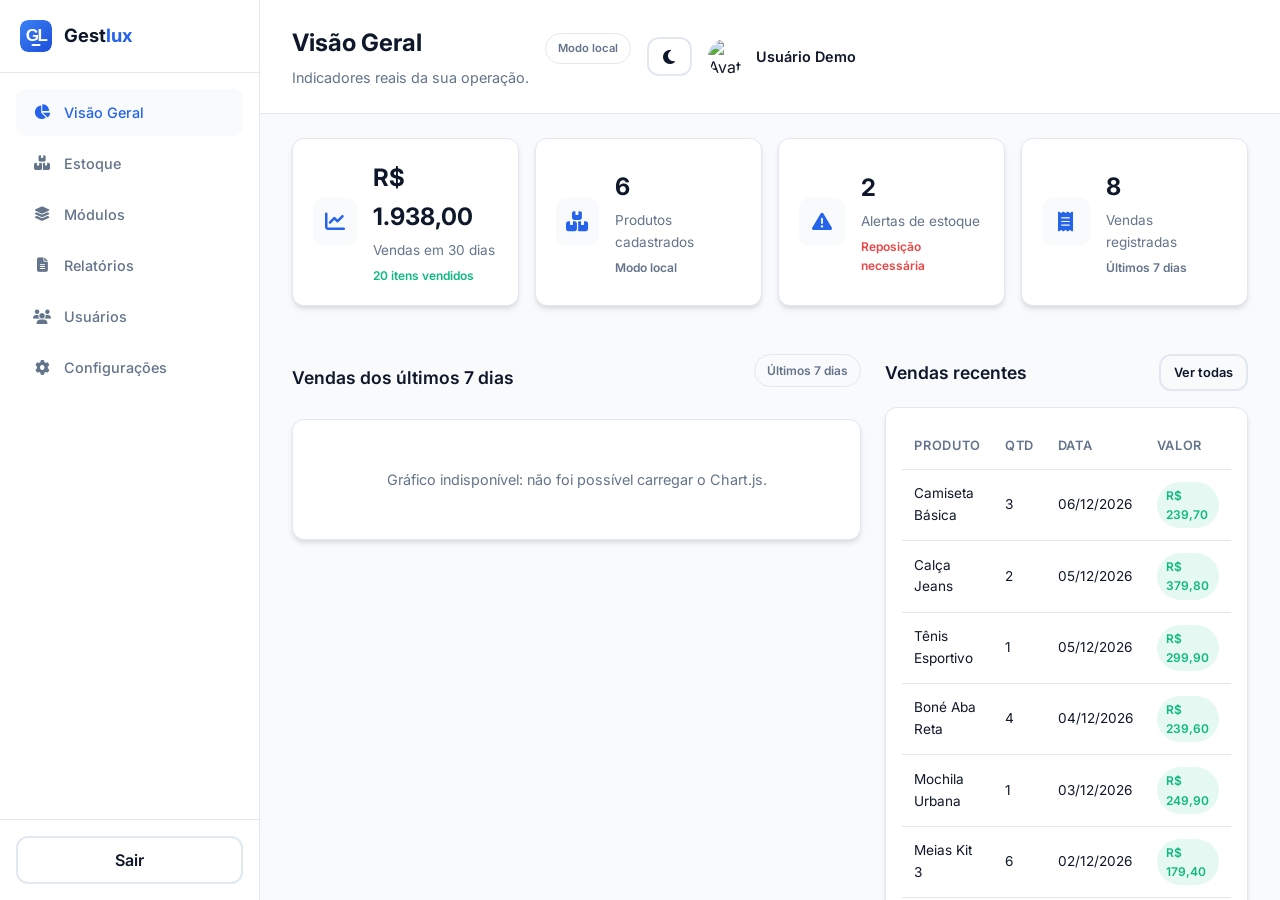
==== dashboard.html @ e9402c30 "MVP Gestlux: backend Supabase, demo rápida, dashboard e deploy" ====
<!DOCTYPE html>
<html lang="pt-BR">
<head>
  <meta charset="UTF-8" />
  <meta name="viewport" content="width=device-width, initial-scale=1.0" />
  <title>Dashboard | Gestlux</title>
  <link rel="icon" href="favicon.svg" type="image/svg+xml" />
  <link rel="preconnect" href="https://fonts.googleapis.com" />
  <link rel="preconnect" href="https://fonts.gstatic.com" crossorigin />
  <link href="https://fonts.googleapis.com/css2?family=Inter:wght@300;400;500;600;700&display=swap" rel="stylesheet" />
  <link rel="stylesheet" href="https://cdnjs.cloudflare.com/ajax/libs/font-awesome/6.4.0/css/all.min.css" />
  <link rel="stylesheet" href="css/style.css" />
  <script src="https://cdn.jsdelivr.net/npm/chart.js"></script>
</head>
<body>
  <div class="dashboard-layout">
    <aside class="sidebar" id="sidebar">
      <div class="sidebar-brand">
        <img class="logo-icon" src="favicon.svg" alt="" aria-hidden="true" />
        <span class="brand-name">Gest<span class="accent">lux</span></span>
      </div>
      <nav class="sidebar-nav" aria-label="Navegação do painel">
        <ul>
          <li><a href="#home" class="nav-item active" data-view="home"><i class="fa-solid fa-chart-pie"></i> Visão Geral</a></li>
          <li><a href="#inventory" class="nav-item" data-view="inventory"><i class="fa-solid fa-boxes-stacked"></i> Estoque</a></li>
          <li><a href="#modules" class="nav-item" data-view="modules"><i class="fa-solid fa-layer-group"></i> Módulos</a></li>
          <li><a href="#reports" class="nav-item" data-view="reports"><i class="fa-solid fa-file-alt"></i> Relatórios</a></li>
          <li><a href="#users" class="nav-item" data-view="users"><i class="fa-solid fa-users"></i> Usuários</a></li>
          <li><a href="#settings" class="nav-item" data-view="settings"><i class="fa-solid fa-gear"></i> Configurações</a></li>
        </ul>
      </nav>
      <div class="sidebar-footer">
        <button class="btn btn-outline btn-block" id="logout-btn">Sair</button>
      </div>
    </aside>

    <main class="dashboard-content">
      <header class="dashboard-header">
        <div class="header-flex">
          <div class="header-title">
            <h1 id="view-title">Visão Geral</h1>
            <p id="view-subtitle">Acompanhe os principais indicadores da sua organização.</p>
          </div>
          <div class="header-actions">
            <span class="badge badge-outline modo-badge" id="modo-badge">Modo local</span>
            <button class="btn btn-outline btn-icone" id="theme-toggle" aria-label="Ativar tema escuro">
              <i class="fa-solid fa-moon"></i>
            </button>
            <div class="user-profile">
              <img src="https://ui-avatars.com/api/?name=Usuario&background=2563eb&color=fff" alt="Usuário" class="user-avatar" id="user-avatar" />
              <span class="user-name" id="user-name">Usuário Demo</span>
            </div>
          </div>
        </div>
      </header>

      <div id="views">
        <div class="view" id="view-home">
          <section class="metrics-grid" aria-label="Indicadores">
            <div class="metric-card">
              <div class="metric-icon"><i class="fa-solid fa-chart-line"></i></div>
              <div class="metric-data">
                <div class="metric-value" id="metrica-vendas">R$ 0,00</div>
                <div class="metric-label">Vendas em 30 dias</div>
                <div class="metric-trend neutral" id="metrica-vendas-trend">—</div>
              </div>
            </div>
            <div class="metric-card">
              <div class="metric-icon"><i class="fa-solid fa-boxes-stacked"></i></div>
              <div class="metric-data">
                <div class="metric-value" id="metrica-produtos">0</div>
                <div class="metric-label">Produtos cadastrados</div>
                <div class="metric-trend neutral" id="metrica-produtos-trend">—</div>
              </div>
            </div>
            <div class="metric-card">
              <div class="metric-icon"><i class="fa-solid fa-triangle-exclamation"></i></div>
              <div class="metric-data">
                <div class="metric-value" id="metrica-alertas">0</div>
                <div class="metric-label">Alertas de estoque</div>
                <div class="metric-trend neutral" id="metrica-alertas-trend">—</div>
              </div>
            </div>
            <div class="metric-card">
              <div class="metric-icon"><i class="fa-solid fa-receipt"></i></div>
              <div class="metric-data">
                <div class="metric-value" id="metrica-pedidos">0</div>
                <div class="metric-label">Vendas registradas</div>
                <div class="metric-trend neutral" id="metrica-pedidos-trend">—</div>
              </div>
            </div>
          </section>
          <div class="dashboard-grid">
            <section class="chart-card">
              <div class="card-header">
                <h3>Vendas dos últimos 7 dias</h3>
                <span class="badge badge-outline">Últimos 7 dias</span>
              </div>
              <div class="card-body">
                <canvas id="performanceChart" height="200"></canvas>
                <p class="grafico-fallback hidden" id="grafico-fallback">Gráfico indisponível: não foi possível carregar o Chart.js.</p>
              </div>
            </section>
            <section class="table-card">
              <div class="card-header">
                <h3>Vendas recentes</h3>
                <a href="#reports" class="btn btn-outline btn-sm" id="btn-ver-todas">Ver todas</a>
              </div>
              <div class="card-body table-responsive">
                <table class="data-table">
                  <thead>
                    <tr>
                      <th>Produto</th>
                      <th>Qtd</th>
                      <th>Data</th>
                      <th>Valor</th>
                    </tr>
                  </thead>
                  <tbody id="vendas-recentes-body"></tbody>
                </table>
              </div>
            </section>
          </div>
        </div>

        <div class="view hidden" id="view-inventory"><div class="view-panel" id="inventory-panel"></div></div>
        <div class="view hidden" id="view-modules"><div class="view-panel" id="modules-panel"></div></div>
        <div class="view hidden" id="view-reports"><div class="view-panel" id="reports-panel"></div></div>
        <div class="view hidden" id="view-users"><div class="view-panel" id="users-panel"></div></div>
        <div class="view hidden" id="view-settings"><div class="view-panel" id="settings-panel"></div></div>
      </div>
    </main>
  </div>

  <script src="js/theme.js"></script>
  <script src="js/data.js"></script>
  <script src="js/config.js"></script>
  <script src="https://cdn.jsdelivr.net/npm/@supabase/supabase-js@2/dist/umd/supabase.min.js"></script>
  <script src="js/backend.js"></script>
  <script src="js/auth.js"></script>
  <script src="js/dashboard.js"></script>
</body>
</html>
---- css/style.css ----
/* ===========================
   GESTÃO FLOW - PROTÓTIPO
   =========================== */

/* Variáveis de tema */
:root {
  --cor-primaria: #2563eb;
  --cor-primaria-escuro: #1d4ed8;
  --cor-secundaria: #64748b;
  --cor-sucesso: #10b981;
  --cor-aviso: #f59e0b;
  --cor-erro: #ef4444;

  --fundo: #ffffff;
  --fundo-suave: #f8fafc;
  --fundo-card: #ffffff;
  --texto: #0f172a;
  --texto-suave: #64748b;
  --borda: #e2e8f0;
  --sombra: 0 4px 6px -1px rgba(0, 0, 0, 0.1), 0 2px 4px -1px rgba(0, 0, 0, 0.06);
  --sombra-hover: 0 10px 15px -3px rgba(0, 0, 0, 0.1), 0 4px 6px -2px rgba(0, 0, 0, 0.05);
  --toast-fundo: #0f172a;
  --toast-texto: #ffffff;
  --raio: 12px;
  --transicao: all 0.3s ease;

  --fonte-titulo: 2.5rem;
  --fonte-subtitulo: 1.25rem;
}

/* Tema escuro */
[data-tema="escuro"] {
  --fundo: #0f172a;
  --fundo-suave: #1e293b;
  --fundo-card: #1e293b;
  --texto: #f8fafc;
  --texto-suave: #94a3b8;
  --borda: #334155;
  --sombra: 0 4px 6px -1px rgba(0, 0, 0, 0.4);
  --sombra-hover: 0 10px 15px -3px rgba(0, 0, 0, 0.5);
  --toast-fundo: #1e293b;
  --toast-texto: #f8fafc;
}

/* Reset e base */
* {
  margin: 0;
  padding: 0;
  box-sizing: border-box;
}

html {
  scroll-behavior: smooth;
}

body {
  font-family: 'Inter', sans-serif;
  background-color: var(--fundo);
  color: var(--texto);
  line-height: 1.6;
  transition: var(--transicao);
}

a {
  text-decoration: none;
  color: inherit;
}

ul {
  list-style: none;
}

img {
  max-width: 100%;
  display: block;
}

.container {
  max-width: 1100px;
  margin: 0 auto;
  padding: 0 1.5rem;
}
/* Botões */
.btn {
  display: inline-flex;
  align-items: center;
  justify-content: center;
  gap: 0.5rem;
  padding: 0.75rem 1.5rem;
  border-radius: var(--raio);
  border: none;
  font-size: 1rem;
  font-weight: 600;
  cursor: pointer;
  transition: var(--transicao);
  font-family: inherit;
}

.btn-primary {
  background-color: var(--cor-primaria);
  color: #fff;
}

.btn-primary:hover {
  background-color: var(--cor-primaria-escuro);
  transform: translateY(-2px);
  box-shadow: var(--sombra-hover);
}

.btn-outline {
  background-color: transparent;
  color: var(--texto);
  border: 2px solid var(--borda);
}

.btn-outline:hover {
  border-color: var(--cor-primaria);
  color: var(--cor-primaria);
  transform: translateY(-2px);
}

.btn-lg {
  padding: 1rem 2rem;
  font-size: 1.1rem;
}

.btn-block {
  width: 100%;
}

/* Toast */
.toast {
  position: fixed;
  top: 1.5rem;
  right: 1.5rem;
  max-width: min(420px, calc(100vw - 3rem));
  background: var(--toast-fundo);
  color: var(--toast-texto);
  border: 1px solid var(--borda);
  padding: 0.9rem 1.25rem;
  border-radius: var(--raio);
  box-shadow: var(--sombra-hover);
  font-size: 0.95rem;
  font-weight: 500;
  line-height: 1.45;
  z-index: 1000;
  transform: translateY(-100px);
  opacity: 0;
  transition: var(--transicao);
  pointer-events: none;
}

.toast.mostrar {
  transform: translateY(0);
  opacity: 1;
}

/* Header */
.header {
  position: sticky;
  top: 0;
  z-index: 100;
  background-color: rgba(255, 255, 255, 0.8);
  backdrop-filter: blur(8px);
  border-bottom: 1px solid var(--borda);
  transition: var(--transicao);
}

[data-tema="escuro"] .header {
  background-color: rgba(15, 23, 42, 0.8);
}

.header-inner {
  display: flex;
  align-items: center;
  justify-content: space-between;
  height: 72px;
}
.logo {
  display: flex;
  align-items: center;
  gap: 0.5rem;
  font-weight: 700;
  font-size: 1.25rem;
  color: var(--texto);
}

.logo-icon {
  width: 32px;
  height: 32px;
  flex: 0 0 32px;
  border-radius: 8px;
  display: block;
  object-fit: contain;
}

.logo-text {
  font-size: 1.25rem;
}

.accent {
  color: var(--cor-primaria);
}

.nav {
  display: flex;
  align-items: center;
  gap: 1.75rem;
}

.nav-list {
  display: flex;
  align-items: center;
  gap: 1.5rem;
}

.nav-link {
  font-weight: 500;
  font-size: 0.95rem;
  color: var(--texto-suave);
  transition: var(--transicao);
}

.nav-link:hover, .nav-link.active {
  color: var(--cor-primaria);
}

.nav-actions {
  display: flex;
  flex: 0 0 auto;
  align-items: center;
  gap: 0.75rem;
}

.nav-actions .btn {
  white-space: nowrap;
}

.nav-actions .btn-primary {
  padding: 0.5rem 1rem;
  font-size: 0.875rem;
}

.nav-toggle {
  display: none;
  background: none;
  border: none;
  color: var(--texto);
  font-size: 1.25rem;
  cursor: pointer;
}

/* Hero */
.hero {
  padding: 5rem 0;
  background-color: var(--fundo-suave);
}

.hero-grid {
  display: grid;
  grid-template-columns: 1fr 1fr;
  gap: 3rem;
  align-items: center;
}

.badge {
  display: inline-block;
  background: rgba(37, 99, 235, 0.1);
  color: var(--cor-primaria);
  padding: 0.5rem 1rem;
  border-radius: 50px;
  font-size: 0.85rem;
  font-weight: 600;
  margin-bottom: 1rem;
}

.hero-content h1 {
  font-size: var(--fonte-titulo);
  font-weight: 700;
  line-height: 1.2;
  margin-bottom: 1.5rem;
  letter-spacing: -0.5px;
}

.hero-content p {
  font-size: var(--fonte-subtitulo);
  color: var(--texto-suave);
  margin-bottom: 2rem;
  max-width: 500px;
}

.hero-actions {
  display: flex;
  gap: 1rem;
  margin-bottom: 2.5rem;
}

.hero-stats {
  display: flex;
  gap: 2rem;
}

.stat {
  text-align: left;
}

.stat-value {
  display: block;
  font-size: 1.5rem;
  font-weight: 700;
  color: var(--texto);
}

.stat-label {
  font-size: 0.85rem;
  color: var(--texto-suave);
}

.hero-visual {
  display: flex;
  justify-content: center;
}

.dashboard-card {
  width: 100%;
  max-width: 420px;
  background: var(--fundo-card);
  border: 1px solid var(--borda);
  border-radius: var(--raio);
  box-shadow: var(--sombra);
  overflow: hidden;
}

.dashboard-header {
  display: flex;
  align-items: center;
  gap: 1rem;
  padding: 1.25rem;
  border-bottom: 1px solid var(--borda);
}

.dashboard-avatar {
  width: 44px;
  height: 44px;
  background: linear-gradient(135deg, var(--cor-primaria), #7c3aed);
  border-radius: 10px;
}

.dashboard-info .dashboard-title {
  font-weight: 600;
  font-size: 0.95rem;
}

.dashboard-info .dashboard-sub {
  font-size: 0.8rem;
  color: var(--texto-suave);
}

.dashboard-body {
  padding: 1.25rem;
}

.metric-grid {
  display: grid;
  grid-template-columns: 1fr 1fr;
  gap: 1rem;
  margin-bottom: 1.5rem;
}

.metric {
  background: var(--fundo-suave);
  padding: 1rem;
  border-radius: 10px;
  text-align: center;
}

.metric-value {
  display: block;
  font-size: 1.25rem;
  font-weight: 700;
  color: var(--cor-primaria);
}

.metric-label {
  font-size: 0.75rem;
  color: var(--texto-suave);
  margin-top: 0.25rem;
}

.chart-placeholder {
  background: var(--fundo-suave);
  border: 1px dashed var(--borda);
  border-radius: 10px;
  padding: 1.5rem;
  text-align: center;
  color: var(--texto-suave);
  font-size: 0.85rem;
}

.chart-placeholder i {
  display: block;
  font-size: 2rem;
  margin-bottom: 0.5rem;
  color: var(--cor-secundaria);
}

/* Seções gerais */
.section-header {
  text-align: center;
  margin-bottom: 3rem;
}

.section-tag {
  display: inline-block;
  background: rgba(37, 99, 235, 0.1);
  color: var(--cor-primaria);
  padding: 0.4rem 1rem;
  border-radius: 50px;
  font-size: 0.8rem;
  font-weight: 600;
  text-transform: uppercase;
  letter-spacing: 0.5px;
  margin-bottom: 1rem;
}

.section-header h2 {
  font-size: 2rem;
  font-weight: 700;
  margin-bottom: 1rem;
}

.section-header p {
  color: var(--texto-suave);
  max-width: 600px;
  margin: 0 auto;
  font-size: 1.05rem;
}

/* Módulos */
.modulos {
  padding: 5rem 0;
  background-color: var(--fundo);
}

.filter-chips {
  display: flex;
  gap: 0.75rem;
  justify-content: center;
  flex-wrap: wrap;
  margin-bottom: 2.5rem;
}

.chip {
  padding: 0.5rem 1.25rem;
  border-radius: 50px;
  border: 1px solid var(--borda);
  background: var(--fundo-card);
  color: var(--texto-suave);
  font-size: 0.9rem;
  font-weight: 500;
  cursor: pointer;
  transition: var(--transicao);
}

.chip:hover, .chip.active {
  background: var(--cor-primaria);
  color: #fff;
  border-color: var(--cor-primaria);
}

.modulos-grid {
  display: grid;
  grid-template-columns: repeat(auto-fit, minmax(280px, 1fr));
  gap: 1.5rem;
}

.modulo-card {
  background: var(--fundo-card);
  border: 1px solid var(--borda);
  border-radius: var(--raio);
  padding: 1.5rem;
  box-shadow: var(--sombra);
  transition: var(--transicao);
  display: flex;
  flex-direction: column;
}

.modulo-card:hover {
  transform: translateY(-5px);
  box-shadow: var(--sombra-hover);
  border-color: var(--cor-primaria);
}

.modulo-card .modulo-icon {
  width: 48px;
  height: 48px;
  background: rgba(37, 99, 235, 0.1);
  color: var(--cor-primaria);
  border-radius: 10px;
  display: flex;
  align-items: center;
  justify-content: center;
  font-size: 1.5rem;
  margin-bottom: 1rem;
}

.modulo-card h3 {
  font-size: 1.25rem;
  margin-bottom: 0.5rem;
}

.modulo-card p {
  color: var(--texto-suave);
  font-size: 0.95rem;
  margin-bottom: 1.5rem;
  flex: 1;
}

.modulo-tags {
  display: flex;
  gap: 0.5rem;
  flex-wrap: wrap;
}

.modulo-tag {
  font-size: 0.7rem;
  padding: 0.2rem 0.6rem;
  border-radius: 4px;
  background: var(--fundo-suave);
  color: var(--texto-suave);
  border: 1px solid var(--borda);
}

/* Públicos */
.publicos {
  padding: 5rem 0;
  background-color: var(--fundo);
}

.publicos-grid {
  display: grid;
  grid-template-columns: repeat(auto-fit, minmax(260px, 1fr));
  gap: 2rem;
}

.publico-card {
  background: var(--fundo-card);
  border: 1px solid var(--borda);
  border-radius: var(--raio);
  padding: 2rem;
  box-shadow: var(--sombra);
  transition: var(--transicao);
  display: flex;
  flex-direction: column;
}

.publico-card:hover {
  transform: translateY(-5px);
  box-shadow: var(--sombra-hover);
  border-color: var(--cor-primaria);
}

.publico-icon {
  width: 48px;
  height: 48px;
  background: rgba(37, 99, 235, 0.1);
  color: var(--cor-primaria);
  border-radius: 12px;
  display: flex;
  align-items: center;
  justify-content: center;
  font-size: 1.5rem;
  margin-bottom: 1.25rem;
}

.publico-card h3 {
  font-size: 1.35rem;
  margin-bottom: 0.75rem;
}

.publico-card p {
  color: var(--texto-suave);
  font-size: 0.95rem;
  margin-bottom: 1.25rem;
  flex: 1;
}

.publico-lista {
  display: flex;
  flex-direction: column;
  gap: 0.5rem;
}

.publico-lista li {
  display: flex;
  align-items: center;
  gap: 0.5rem;
  font-size: 0.9rem;
  color: var(--texto);
}

.publico-lista li i {
  color: var(--cor-sucesso);
}
/* Demo */
.demo {
  padding: 5rem 0;
  background-color: var(--fundo-suave);
}

.demo-controls {
  display: flex;
  gap: 0.75rem;
  justify-content: center;
  flex-wrap: wrap;
  margin-bottom: 2.5rem;
}

.demo-btn {
  padding: 0.6rem 1.4rem;
  border-radius: 50px;
  border: 1px solid var(--borda);
  background: var(--fundo-card);
  color: var(--texto-suave);
  font-size: 0.9rem;
  font-weight: 500;
  cursor: pointer;
  transition: var(--transicao);
  font-family: inherit;
}

.demo-btn:hover, .demo-btn.active {
  background: var(--cor-primaria);
  color: #fff;
  border-color: var(--cor-primaria);
}

.demo-preview {
  min-height: 320px;
  background: var(--fundo-card);
  border: 1px solid var(--borda);
  border-radius: var(--raio);
  box-shadow: var(--sombra);
  display: flex;
  align-items: center;
  justify-content: center;
  color: var(--texto-suave);
  font-size: 1.1rem;
  transition: var(--transicao);
}

/* Contato */
.contato {
  padding: 5rem 0;
  background-color: var(--fundo-suave);
}

.contato-grid {
  display: grid;
  grid-template-columns: 1fr 1fr;
  gap: 3rem;
  align-items: start;
}

.contato-info h2 {
  font-size: 2rem;
  margin-bottom: 1rem;
}

.contato-info p {
  color: var(--texto-suave);
  margin-bottom: 1.5rem;
  font-size: 1.05rem;
}

.contato-dados {
  display: flex;
  flex-direction: column;
  gap: 0.75rem;
}

.contato-dados p {
  display: flex;
  align-items: center;
  gap: 0.75rem;
  font-size: 1rem;
  color: var(--texto);
}

.contato-dados i {
  color: var(--cor-primaria);
  width: 20px;
}

.contato-form {
  display: flex;
  flex-direction: column;
  gap: 1rem;
}

.form-group {
  display: flex;
  flex-direction: column;
  gap: 0.5rem;
}

.form-group label {
  font-size: 0.9rem;
  font-weight: 600;
  color: var(--texto);
}

.form-group input,
.form-group select {
  padding: 0.75rem 1rem;
  border: 1px solid var(--borda);
  border-radius: var(--raio);
  background: var(--fundo-card);
  color: var(--texto);
  font-family: inherit;
  font-size: 0.95rem;
  transition: var(--transicao);
}

.form-group input:focus,
.form-group select:focus {
  outline: none;
  border-color: var(--cor-primaria);
  box-shadow: 0 0 0 3px rgba(37, 99, 235, 0.1);
}

/* Footer */
.footer {
  padding: 3rem 0;
  border-top: 1px solid var(--borda);
  background-color: var(--fundo);
  margin-top: 2rem;
}

.footer-inner {
  display: flex;
  flex-direction: column;
  align-items: center;
  gap: 1.5rem;
  text-align: center;
}

.footer-brand {
  display: flex;
  align-items: center;
  gap: 0.5rem;
  font-weight: 700;
  font-size: 1.25rem;
  color: var(--texto);
}

.footer-copy {
  color: var(--texto-suave);
  font-size: 0.9rem;
}

.footer-social {
  display: flex;
  gap: 1rem;
}

.footer-social a {
  width: 36px;
  height: 36px;
  background: var(--fundo-suave);
  border-radius: 50%;
  display: flex;
  align-items: center;
  justify-content: center;
  color: var(--texto-suave);
  transition: var(--transicao);
}

.footer-social a:hover {
  color: var(--cor-primaria);
  background: var(--fundo-card);
}

/* Responsivo */
@media (max-width: 768px) {
  .hero-grid {
    grid-template-columns: 1fr;
    gap: 2rem;
  }

  .hero-content h1 {
    font-size: 2rem;
  }

  .hero-actions {
    flex-direction: column;
  }

  .hero-stats {
    gap: 1.5rem;
  }

  .nav-list {
    position: fixed;
    top: 72px;
    left: 0;
    right: 0;
    background: var(--fundo-card);
    flex-direction: column;
    padding: 1.5rem;
    gap: 1rem;
    border-bottom: 1px solid var(--borda);
    box-shadow: var(--sombra);
    display: none;
  }

  .nav-list.active {
    display: flex;
  }

  .nav-toggle {
    display: block;
  }

  .nav {
    gap: 0.75rem;
  }

  .nav-actions {
    gap: 0.5rem;
  }

  .contato-grid {
    grid-template-columns: 1fr;
  }

  .dashboard-card {
    max-width: 100%;
  }
}

@media (max-width: 480px) {
  .hero-content h1 {
    font-size: 1.75rem;
  }
  .metric-grid {
    grid-template-columns: 1fr;
  }
}

/* ===========================
   AUTH PAGES
   =========================== */
.auth-page {
  min-height: 100vh;
  display: flex;
  align-items: center;
  justify-content: center;
  background-color: var(--fundo-suave);
  padding: 2rem 1rem;
}

.auth-container {
  width: 100%;
  max-width: 440px;
}

.auth-brand {
  display: flex;
  align-items: center;
  gap: 0.5rem;
  margin-bottom: 2rem;
}

.logo-icon {
  width: 32px;
  height: 32px;
  flex: 0 0 32px;
  border-radius: 8px;
  display: block;
  object-fit: contain;
}

.logo-text {
  font-weight: 700;
  font-size: 1.25rem;
  color: var(--texto);
}

.accent {
  color: var(--cor-primaria);
}

.auth-card {
  background: var(--fundo-card);
  border: 1px solid var(--borda);
  border-radius: var(--raio);
  padding: 2rem;
  box-shadow: var(--sombra);
}

.auth-card h2 {
  font-size: 1.5rem;
  margin-bottom: 0.5rem;
}

.auth-card p {
  color: var(--texto-suave);
  margin-bottom: 1.5rem;
  font-size: 0.95rem;
}

.auth-form {
  display: flex;
  flex-direction: column;
  gap: 1rem;
}

.form-group {
  display: flex;
  flex-direction: column;
  gap: 0.5rem;
}

.form-group label {
  font-size: 0.9rem;
  font-weight: 600;
  color: var(--texto);
}

.form-group input,
.form-group select {
  padding: 0.75rem 1rem;
  border: 1px solid var(--borda);
  border-radius: var(--raio);
  background: var(--fundo-card);
  color: var(--texto);
  font-family: inherit;
  font-size: 0.95rem;
  transition: var(--transicao);
}

.form-group input:focus,
.form-group select:focus {
  outline: none;
  border-color: var(--cor-primaria);
  box-shadow: 0 0 0 3px rgba(37, 99, 235, 0.1);
}

.form-check {
  flex-direction: row;
  align-items: center;
  gap: 0.5rem;
  font-size: 0.9rem;
}

.form-check input {
  width: auto;
  margin: 0;
}

.auth-footer {
  margin-top: 1rem;
  font-size: 0.9rem;
  color: var(--texto-suave);
  text-align: center;
}

.auth-footer a {
  color: var(--cor-primaria);
  font-weight: 600;
}

.auth-footer a:hover {
  text-decoration: underline;
}

/* ===========================
   DASHBOARD
   =========================== */
.dashboard-layout {
  display: flex;
  height: 100vh;
  overflow: hidden;
}

.sidebar {
  width: 260px;
  background: var(--fundo-card);
  border-right: 1px solid var(--borda);
  display: flex;
  flex-direction: column;
  z-index: 100;
}

.sidebar-brand {
  display: flex;
  align-items: center;
  gap: 0.75rem;
  padding: 1.25rem;
  border-bottom: 1px solid var(--borda);
}

.brand-name {
  font-weight: 700;
  font-size: 1.15rem;
  color: var(--texto);
}

.sidebar-nav {
  flex: 1;
  padding: 1rem;
  overflow-y: auto;
}

.sidebar-nav ul {
  display: flex;
  flex-direction: column;
  gap: 0.25rem;
}

.sidebar-nav .nav-item {
  display: flex;
  align-items: center;
  gap: 0.75rem;
  padding: 0.75rem 1rem;
  border-radius: 10px;
  color: var(--texto-suave);
  font-size: 0.9rem;
  font-weight: 500;
  transition: var(--transicao);
}

.sidebar-nav .nav-item:hover,
.sidebar-nav .nav-item.active {
  background: var(--fundo-suave);
  color: var(--cor-primaria);
}

.sidebar-nav .nav-item i {
  width: 20px;
  text-align: center;
}

.sidebar-footer {
  padding: 1rem;
  border-top: 1px solid var(--borda);
}

.dashboard-content {
  flex: 1;
  background: var(--fundo-suave);
  overflow-y: auto;
}

.dashboard-header {
  padding: 1.5rem 2rem;
  border-bottom: 1px solid var(--borda);
  background: var(--fundo-card);
  position: sticky;
  top: 0;
  z-index: 50;
}

.header-flex {
  display: flex;
  align-items: center;
  justify-content: space-between;
  gap: 1rem;
}

.header-title h1 {
  font-size: 1.5rem;
  margin-bottom: 0.25rem;
}

.header-title p {
  color: var(--texto-suave);
  font-size: 0.9rem;
}

.header-actions {
  display: flex;
  align-items: center;
  gap: 1rem;
}

.user-profile {
  display: flex;
  align-items: center;
  gap: 0.75rem;
}

.user-avatar {
  width: 36px;
  height: 36px;
  border-radius: 50%;
  object-fit: cover;
}

.user-name {
  font-size: 0.9rem;
  font-weight: 600;
  color: var(--texto);
}

.metrics-grid {
  display: grid;
  grid-template-columns: repeat(4, 1fr);
  gap: 1rem;
  padding: 1.5rem 2rem;
}

.metric-card {
  background: var(--fundo-card);
  border: 1px solid var(--borda);
  border-radius: var(--raio);
  padding: 1.25rem;
  box-shadow: var(--sombra);
  display: flex;
  align-items: center;
  gap: 1rem;
}

.metric-icon {
  width: 48px;
  height: 48px;
  background: var(--fundo-suave);
  color: var(--cor-primaria);
  border-radius: 10px;
  display: flex;
  align-items: center;
  justify-content: center;
  font-size: 1.25rem;
}

.metric-data .metric-value {
  font-size: 1.5rem;
  font-weight: 700;
  color: var(--texto);
}

.metric-data .metric-label {
  font-size: 0.85rem;
  color: var(--texto-suave);
}

.metric-trend {
  font-size: 0.75rem;
  font-weight: 600;
  margin-top: 0.25rem;
}

.metric-trend.positive { color: var(--cor-sucesso); }
.metric-trend.negative { color: var(--cor-erro); }
.metric-trend.neutral { color: var(--texto-suave); }

.dashboard-grid {
  display: grid;
  grid-template-columns: 2fr 1.2fr;
  gap: 1.5rem;
  padding: 1.5rem 2rem;
}

.card-header {
  display: flex;
  align-items: center;
  justify-content: space-between;
  margin-bottom: 1rem;
}

.card-header h3 {
  font-size: 1.1rem;
  font-weight: 600;
}

.badge {
  display: inline-flex;
  align-items: center;
  gap: 0.4rem;
  padding: 0.35rem 0.75rem;
  border-radius: 50px;
  font-size: 0.75rem;
  font-weight: 600;
  background: rgba(37, 99, 235, 0.1);
  color: var(--cor-primaria);
  border: 1px solid rgba(37, 99, 235, 0.2);
}

.badge-outline {
  background: transparent;
  border-color: var(--borda);
  color: var(--texto-suave);
}

.card-body {
  background: var(--fundo-card);
  border: 1px solid var(--borda);
  border-radius: var(--raio);
  padding: 1rem;
  box-shadow: var(--sombra);
}

.table-responsive {
  overflow-x: auto;
}

.data-table {
  width: 100%;
  border-collapse: collapse;
  font-size: 0.85rem;
}

.data-table th {
  text-align: left;
  padding: 0.75rem;
  color: var(--texto-suave);
  font-weight: 600;
  border-bottom: 1px solid var(--borda);
  font-size: 0.8rem;
  text-transform: uppercase;
  letter-spacing: 0.05em;
}

.data-table td {
  padding: 0.75rem;
  border-bottom: 1px solid var(--borda);
  color: var(--texto);
}

.data-table tr:hover {
  background: var(--fundo-suave);
}

.status {
  display: inline-flex;
  align-items: center;
  gap: 0.4rem;
  padding: 0.25rem 0.6rem;
  border-radius: 50px;
  font-size: 0.75rem;
  font-weight: 600;
}

.status-success {
  background: rgba(16, 185, 129, 0.1);
  color: var(--cor-sucesso);
}

.status-pending {
  background: rgba(245, 158, 11, 0.1);
  color: var(--cor-aviso);
}

.status-error {
  background: rgba(239, 68, 68, 0.1);
  color: var(--cor-erro);
}

.btn-sm {
  padding: 0.4rem 0.8rem;
  font-size: 0.8rem;
}

/* Responsivo dashboard */
@media (max-width: 900px) {
  .dashboard-layout {
    flex-direction: column;
    height: auto;
  }
  .sidebar {
    width: 100%;
    height: auto;
    border-right: none;
    border-bottom: 1px solid var(--borda);
  }
  .dashboard-content {
    height: auto;
  }
  .metrics-grid {
    grid-template-columns: 1fr 1fr;
    padding: 1rem;
  }
  .dashboard-grid {
    grid-template-columns: 1fr;
    padding: 1rem;
  }
}

@media (max-width: 480px) {
  .metrics-grid {
    grid-template-columns: 1fr;
  }
  .header-flex {
    flex-direction: column;
    align-items: flex-start;
    gap: 1rem;
  }
}

/* ===========================
   DEMO RÁPIDA - FORMULÁRIO DINÂMICO
   =========================== */
.demo-layout {
  display: grid;
  grid-template-columns: 1fr 1fr;
  gap: 2rem;
  align-items: start;
}

.demo-form-panel {
  display: flex;
  flex-direction: column;
  gap: 1.5rem;
}

.demo-form {
  display: flex;
  flex-direction: column;
  gap: 1.5rem;
}

.form-step {
  display: flex;
  flex-direction: column;
  gap: 0.75rem;
  animation: stepFade 0.3s ease;
}

.form-step.hidden {
  display: none;
}

@keyframes stepFade {
  from { opacity: 0; transform: translateY(10px); }
  to { opacity: 1; transform: translateY(0); }
}

.demo-question {
  font-size: 0.95rem;
  font-weight: 600;
  color: var(--texto);
}

.demo-answer {
  padding: 0.75rem 1rem;
  border: 1px solid var(--borda);
  border-radius: var(--raio);
  background: var(--fundo-card);
  color: var(--texto);
  font-family: inherit;
  font-size: 0.95rem;
  transition: var(--transicao);
}

.demo-answer:focus {
  outline: none;
  border-color: var(--cor-primaria);
  box-shadow: 0 0 0 3px rgba(37, 99, 235, 0.1);
}

.form-actions {
  display: flex;
  gap: 1rem;
  align-items: center;
}

.demo-preview-panel {
  display: flex;
  flex-direction: column;
  gap: 1rem;
}

.demo-preview {
  min-height: 520px;
  background: var(--fundo-card);
  border: 1px solid var(--borda);
  border-radius: var(--raio);
  box-shadow: var(--sombra);
  overflow: hidden;
  display: block;
  transition: var(--transicao);
}

.demo-placeholder {
  min-height: 520px;
  display: flex;
  flex-direction: column;
  align-items: center;
  justify-content: center;
  text-align: center;
  padding: 2rem;
  color: var(--texto-suave);
}

.demo-placeholder i {
  display: block;
  font-size: 3rem;
  margin-bottom: 1rem;
  color: var(--cor-secundaria);
}

.demo-placeholder p {
  color: var(--texto-suave);
}

.demo-dashboard-preview {
  width: 100%;
  display: flex;
  flex-direction: column;
}

.demo-preview-topbar {
  display: flex;
  align-items: center;
  gap: 0.6rem;
  padding: 0.7rem 1rem;
  border-bottom: 1px solid var(--borda);
  background: var(--fundo-suave);
}

.demo-preview-logo {
  width: 26px;
  height: 26px;
  flex: 0 0 26px;
  border-radius: 7px;
  display: block;
  object-fit: contain;
}

.demo-preview-org {
  font-size: 0.85rem;
  font-weight: 700;
  color: var(--texto);
  overflow: hidden;
  text-overflow: ellipsis;
  white-space: nowrap;
}

.demo-preview-mode {
  margin-left: auto;
  display: inline-flex;
  align-items: center;
  gap: 0.35rem;
  font-size: 0.7rem;
  font-weight: 700;
  color: var(--cor-sucesso);
  white-space: nowrap;
}

.demo-preview-mode i { font-size: 0.45rem; }

.demo-preview-shell {
  display: flex;
  flex: 1;
  min-height: 0;
}

.demo-mini-sidebar {
  width: 44px;
  flex: 0 0 44px;
  border-right: 1px solid var(--borda);
  background: var(--fundo-suave);
  display: flex;
  flex-direction: column;
  align-items: center;
  gap: 1.1rem;
  padding: 1rem 0;
}

.demo-mini-sidebar i {
  font-size: 0.85rem;
  color: var(--texto-suave);
}

.demo-mini-sidebar i.active { color: var(--cor-primaria); }

.demo-preview-main {
  flex: 1;
  min-width: 0;
  padding: 1rem;
  display: flex;
  flex-direction: column;
  gap: 1rem;
}

.demo-preview-heading {
  display: flex;
  align-items: flex-start;
  justify-content: space-between;
  gap: 0.75rem;
}

.demo-preview-heading h3 {
  font-size: 1rem;
  color: var(--texto);
}

.demo-preview-heading p {
  font-size: 0.75rem;
  color: var(--texto-suave);
}

.demo-preview-tag {
  font-size: 0.68rem;
  font-weight: 700;
  padding: 0.25rem 0.5rem;
  border-radius: 50px;
  white-space: nowrap;
}

.demo-metric-grid {
  display: grid;
  grid-template-columns: repeat(2, minmax(0, 1fr));
  gap: 0.6rem;
}

.demo-metric {
  position: relative;
  background: var(--fundo-suave);
  border: 1px solid var(--borda);
  border-radius: 10px;
  padding: 0.7rem 0.8rem;
}

.demo-metric-top {
  position: absolute;
  top: 0.6rem;
  right: 0.7rem;
  font-size: 0.8rem;
  opacity: 0.85;
}

.demo-metric-value {
  display: block;
  font-size: 1.15rem;
  font-weight: 800;
  color: var(--texto);
  line-height: 1.2;
}

.demo-metric-label {
  font-size: 0.68rem;
  color: var(--texto-suave);
  margin-top: 0.2rem;
}

.demo-preview-panels {
  display: grid;
  grid-template-columns: 1.1fr 0.9fr;
  gap: 0.75rem;
  flex: 1;
  min-height: 0;
}

.demo-chart-card,
.demo-recent-card {
  background: var(--fundo-suave);
  border: 1px solid var(--borda);
  border-radius: 10px;
  padding: 0.75rem;
  min-width: 0;
  display: flex;
  flex-direction: column;
}

.demo-panel-title {
  display: flex;
  align-items: center;
  justify-content: space-between;
  gap: 0.5rem;
  font-size: 0.7rem;
  font-weight: 700;
  color: var(--texto);
  margin-bottom: 0.6rem;
}

.demo-panel-title span:last-child {
  font-weight: 500;
  color: var(--texto-suave);
  font-size: 0.65rem;
  white-space: nowrap;
}

.demo-sparkline {
  width: 100%;
  height: 72px;
  display: block;
}

.demo-chart-legend {
  display: flex;
  align-items: center;
  gap: 0.35rem;
  font-size: 0.65rem;
  color: var(--texto-suave);
  margin-top: 0.4rem;
}

.demo-chart-legend i {
  width: 7px;
  height: 7px;
  border-radius: 50%;
  display: inline-block;
}

.demo-recentes {
  list-style: none;
  margin: 0;
  padding: 0;
  display: flex;
  flex-direction: column;
  gap: 0.45rem;
}

.demo-recentes li {
  display: grid;
  grid-template-columns: 1fr auto;
  gap: 0.1rem 0.5rem;
  padding-bottom: 0.45rem;
  border-bottom: 1px dashed var(--borda);
}

.demo-recentes li:last-child {
  border-bottom: none;
  padding-bottom: 0;
}

.demo-recente-item {
  font-size: 0.72rem;
  font-weight: 600;
  color: var(--texto);
  overflow: hidden;
  text-overflow: ellipsis;
  white-space: nowrap;
}

.demo-recente-valor {
  grid-row: 1 / span 2;
  grid-column: 2;
  align-self: center;
  font-size: 0.7rem;
  color: var(--texto);
  white-space: nowrap;
}

.demo-recente-detalhe {
  font-size: 0.65rem;
  color: var(--texto-suave);
}

.demo-preview-footer {
  padding: 0.75rem 1rem;
  border-top: 1px solid var(--borda);
  display: flex;
  align-items: center;
  flex-wrap: wrap;
  gap: 0.4rem;
}

.demo-preview-note {
  margin-left: auto;
  font-size: 0.65rem;
  color: var(--texto-suave);
}

.demo-badge {
  font-size: 0.68rem;
}

.opacity-50 { opacity: 0.5; }
.cursor-not-allowed { cursor: not-allowed; }

/* Responsivo demo */
@media (max-width: 768px) {
  .demo-layout {
    grid-template-columns: 1fr;
    gap: 1.5rem;
  }
  .demo-metric-grid {
    grid-template-columns: repeat(2, minmax(0, 1fr));
  }
  .demo-preview-panels {
    grid-template-columns: 1fr;
  }
  .form-actions {
    flex-direction: column;
  }
  .form-actions .btn {
    width: 100%;
  }
}

/* ===========================
   AJUSTES FINAIS / PROTÓTIPO
   =========================== */

/* Utilitários */
.hidden { display: none !important; }

:focus-visible {
  outline: 3px solid rgba(37, 99, 235, 0.45);
  outline-offset: 2px;
}

/* Header */
.header.rolado {
  box-shadow: 0 4px 20px rgba(0, 0, 0, 0.08);
}

.btn-icone {
  padding: 0.6rem 0.9rem;
  line-height: 1;
}

/* Texto de apoio */
.section-note {
  margin-top: 2rem;
  text-align: center;
  font-size: 0.85rem;
  color: var(--texto-suave);
}

.auth-aviso {
  margin-top: 1rem;
  text-align: center;
  font-size: 0.8rem;
  color: var(--texto-suave);
}

.form-group textarea {
  padding: 0.75rem 1rem;
  border: 1px solid var(--borda);
  border-radius: var(--raio);
  background: var(--fundo-card);
  color: var(--texto);
  font-family: inherit;
  font-size: 0.95rem;
  resize: vertical;
}

.form-group textarea:focus {
  outline: none;
  border-color: var(--cor-primaria);
  box-shadow: 0 0 0 3px rgba(37, 99, 235, 0.1);
}

/* Demo: contador e validação */
.demo-step-counter {
  font-size: 0.8rem;
  font-weight: 600;
  color: var(--cor-primaria);
  text-transform: uppercase;
  letter-spacing: 0.06em;
}

.demo-answer.erro {
  border-color: var(--cor-erro);
  box-shadow: 0 0 0 3px rgba(239, 68, 68, 0.1);
}

.campo-erro {
  font-size: 0.8rem;
  color: var(--cor-erro);
}

/* Toast de erro */
.toast.erro {
  background: var(--cor-erro);
  color: #fff;
  border-color: transparent;
}

/* Dashboard: áreas de conteúdo adicionais */
.view-panel {
  padding: 1.5rem 2rem;
}

.view-panel .modulos-grid {
  margin-top: 1.5rem;
}

.config-card {
  max-width: 520px;
}

.config-form {
  display: flex;
  flex-direction: column;
  gap: 1rem;
}

.grafico-fallback {
  padding: 2rem;
  text-align: center;
  font-size: 0.9rem;
  color: var(--texto-suave);
}

/* Responsivo complementar */
@media (max-width: 900px) {
  .sidebar-nav ul {
    flex-wrap: wrap;
    flex-direction: row;
  }

  .sidebar-nav .nav-item {
    white-space: nowrap;
  }

  .view-panel {
    padding: 1rem;
  }
}

@media (max-width: 480px) {
  .header-actions {
    flex-wrap: wrap;
    justify-content: flex-end;
  }
}

/* ===========================
   OPERAÇÃO / ESTOQUE / RELATÓRIOS
   =========================== */

.modo-badge {
  font-size: 0.7rem;
  white-space: nowrap;
}

.modo-badge.modo-remoto {
  background: rgba(5, 150, 105, 0.12);
  color: #059669;
  border-color: rgba(5, 150, 105, 0.3);
}

.estoque-layout {
  display: grid;
  grid-template-columns: 320px 1fr;
  gap: 1.5rem;
  align-items: start;
}

.estoque-layout h3 {
  margin-top: 0;
  font-size: 1rem;
  color: var(--texto);
}

.estoque-cadastro .config-form {
  gap: 0.75rem;
}

.alerta-estoque {
  display: flex;
  gap: 0.85rem;
  align-items: flex-start;
  padding: 0.9rem 1rem;
  margin-bottom: 1rem;
  border: 1px solid rgba(217, 119, 6, 0.35);
  border-left: 4px solid #d97706;
  border-radius: var(--raio);
  background: rgba(217, 119, 6, 0.08);
  color: var(--texto);
}

.alerta-estoque > i {
  color: #d97706;
  font-size: 1.1rem;
  margin-top: 0.1rem;
}

.alerta-estoque strong {
  font-size: 0.9rem;
}

.alerta-estoque p {
  margin: 0.2rem 0 0;
  font-size: 0.8rem;
  color: var(--texto-suave);
}

.venda-inline {
  display: flex;
  gap: 0.4rem;
  align-items: center;
  white-space: nowrap;
}

.venda-qtd {
  width: 64px;
  padding: 0.4rem 0.5rem;
  border: 1px solid var(--borda);
  border-radius: var(--raio);
  background: var(--fundo-card);
  color: var(--texto);
  font-family: inherit;
  font-size: 0.85rem;
}

.tabela-vazia {
  padding: 1.5rem;
  text-align: center;
  color: var(--texto-suave);
  font-size: 0.9rem;
}

.resumo-cards {
  display: grid;
  grid-template-columns: repeat(3, 1fr);
  gap: 1rem;
  margin-bottom: 1.5rem;
}

.resumo-card {
  display: flex;
  flex-direction: column;
  gap: 0.35rem;
  padding: 1.1rem;
  border: 1px solid var(--borda);
  border-radius: var(--raio);
  background: var(--fundo-card);
}

.resumo-card span {
  font-size: 0.75rem;
  text-transform: uppercase;
  letter-spacing: 0.05em;
  color: var(--texto-suave);
}

.resumo-card strong {
  font-size: 1.35rem;
  color: var(--texto);
}

.relatorio-header {
  padding: 1rem 0 0.5rem;
}

@media (max-width: 1100px) {
  .estoque-layout {
    grid-template-columns: 1fr;
  }

  .resumo-cards {
    grid-template-columns: 1fr;
  }
}
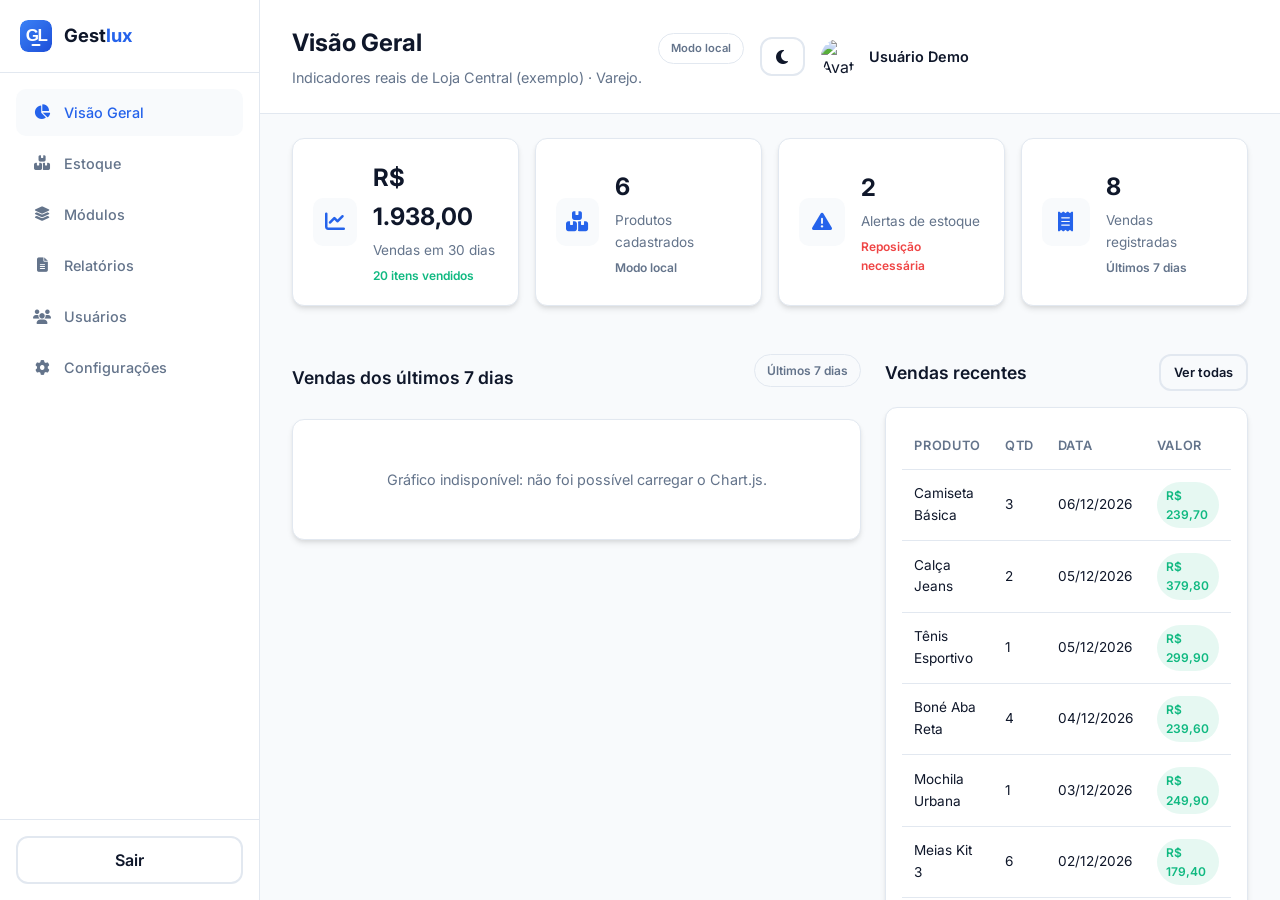
==== commit 1365108d: "Onboarding, módulos personalizados e reposicao de estoque" ====
--- a/dashboard.html
+++ b/dashboard.html
@@ -132,6 +132,51 @@
     </main>
   </div>
 
+  <div class="modal" id="modal-produto" hidden role="dialog" aria-modal="true" aria-labelledby="modal-produto-titulo">
+    <div class="modal-caixa">
+      <h3 id="modal-produto-titulo">Editar produto</h3>
+      <form id="modal-produto-form" class="config-form">
+        <input type="hidden" id="modal-produto-id" />
+        <div class="form-group"><label for="modal-nome">Nome do produto</label>
+          <input id="modal-nome" required placeholder="Ex: Camiseta Básica" /></div>
+        <div class="form-group"><label for="modal-sku">SKU</label>
+          <input id="modal-sku" placeholder="Ex: CAM-001" /></div>
+        <div class="form-group"><label for="modal-preco">Preço (R$)</label>
+          <input id="modal-preco" type="number" min="0" step="0.01" required value="0" /></div>
+        <div class="form-group"><label for="modal-qtd">Quantidade</label>
+          <input id="modal-qtd" type="number" min="0" step="1" required value="0" /></div>
+        <div class="form-group"><label for="modal-min">Estoque mínimo</label>
+          <input id="modal-min" type="number" min="0" step="1" value="0" /></div>
+        <div class="modal-acoes">
+          <button type="button" class="btn btn-outline" id="modal-cancelar">Cancelar</button>
+          <button type="submit" class="btn btn-primary">Salvar alterações</button>
+        </div>
+      </form>
+      <div class="modal-historico">
+        <h4>Histórico do produto</h4>
+        <div id="modal-historico"></div>
+      </div>
+    </div>
+  </div>
+
+  <div class="modal" id="modal-entrada" hidden role="dialog" aria-modal="true" aria-labelledby="modal-entrada-titulo">
+    <div class="modal-caixa">
+      <h3 id="modal-entrada-titulo">Repor estoque</h3>
+      <p class="entrada-produto">Produto: <strong id="entrada-produto-nome"></strong></p>
+      <form id="modal-entrada-form" class="config-form">
+        <input type="hidden" id="entrada-produto-id" />
+        <div class="form-group"><label for="entrada-qtd">Quantidade a adicionar</label>
+          <input id="entrada-qtd" type="number" min="1" step="1" required placeholder="Ex: 20" /></div>
+        <div class="form-group"><label for="entrada-obs">Observação (opcional)</label>
+          <input id="entrada-obs" type="text" maxlength="200" placeholder="Ex: nota fiscal 12345" /></div>
+        <div class="modal-acoes">
+          <button type="button" class="btn btn-outline" id="entrada-cancelar">Cancelar</button>
+          <button type="submit" class="btn btn-primary">Registrar entrada</button>
+        </div>
+      </form>
+    </div>
+  </div>
+
   <script src="js/theme.js"></script>
   <script src="js/data.js"></script>
   <script src="js/config.js"></script>
--- a/css/style.css
+++ b/css/style.css
@@ -1,6 +1,8 @@
 /* ===========================
    GESTÃO FLOW - PROTÓTIPO
    =========================== */
+
+[hidden] { display: none !important; }
 
 /* Variáveis de tema */
 :root {
@@ -1899,6 +1901,148 @@
   font-size: 0.85rem;
 }
 
+.estoque-busca {
+  margin-bottom: 1rem;
+}
+
+.estoque-busca input {
+  width: 100%;
+  max-width: 340px;
+}
+
+.acoes-produto {
+  display: flex;
+  gap: 0.4rem;
+  align-items: center;
+  white-space: nowrap;
+}
+
+.btn-danger {
+  background-color: var(--cor-erro);
+  color: #fff;
+}
+
+.btn-danger:hover {
+  background-color: #dc2626;
+  transform: translateY(-2px);
+}
+
+.modal {
+  position: fixed;
+  inset: 0;
+  z-index: 60;
+  display: flex;
+  align-items: center;
+  justify-content: center;
+  padding: 1rem;
+  background: rgba(15, 23, 42, 0.55);
+}
+
+.modal[hidden] {
+  display: none;
+}
+
+.modal-caixa {
+  width: 100%;
+  max-width: 420px;
+  max-height: 90vh;
+  overflow-y: auto;
+  padding: 1.5rem;
+  border: 1px solid var(--borda);
+  border-radius: var(--raio);
+  background: var(--fundo-card);
+  box-shadow: 0 24px 48px rgba(15, 23, 42, 0.25);
+}
+
+.modal-caixa h3 {
+  margin-top: 0;
+  font-size: 1rem;
+  color: var(--texto);
+}
+
+.modal-acoes {
+  display: flex;
+  gap: 0.6rem;
+  justify-content: flex-end;
+}
+
+.modal-historico {
+  margin-top: 1.25rem;
+  padding-top: 1rem;
+  border-top: 1px solid var(--borda);
+}
+
+.modal-historico h4 {
+  margin: 0 0 0.6rem;
+  font-size: 0.85rem;
+  color: var(--texto-suave);
+}
+
+.historico-lista {
+  list-style: none;
+  margin: 0;
+  padding: 0;
+  max-height: 180px;
+  overflow-y: auto;
+  font-size: 0.8rem;
+}
+
+.historico-lista li {
+  display: flex;
+  flex-wrap: wrap;
+  gap: 0.5rem;
+  padding: 0.4rem 0;
+  border-bottom: 1px solid var(--borda);
+  color: var(--texto-suave);
+}
+
+.historico-lista li strong {
+  color: var(--texto);
+}
+
+.historico-lista li em {
+  flex-basis: 100%;
+  font-size: 0.75rem;
+}
+
+.historico-vazio {
+  margin: 0;
+  font-size: 0.8rem;
+  color: var(--texto-suave);
+}
+
+.entrada-produto {
+  margin: 0 0 1rem;
+  font-size: 0.85rem;
+  color: var(--texto-suave);
+}
+
+.relatorio-filtros {
+  display: flex;
+  flex-wrap: wrap;
+  gap: 0.75rem;
+  align-items: end;
+  margin-bottom: 1rem;
+}
+
+.relatorio-filtros label {
+  display: flex;
+  flex-direction: column;
+  gap: 0.35rem;
+  font-size: 0.8rem;
+  color: var(--texto-suave);
+}
+
+.relatorio-filtros input {
+  padding: 0.5rem;
+  border: 1px solid var(--borda);
+  border-radius: var(--raio);
+  background: var(--fundo-card);
+  color: var(--texto);
+  font-family: inherit;
+  font-size: 0.85rem;
+}
+
 .tabela-vazia {
   padding: 1.5rem;
   text-align: center;
@@ -1947,4 +2091,129 @@
   .resumo-cards {
     grid-template-columns: 1fr;
   }
+}
+
+/* ---------------------------
+   Onboarding e módulos ativos
+   --------------------------- */
+.onboarding-container {
+  max-width: 720px;
+  width: min(720px, 100%);
+}
+
+.onboarding-card {
+  text-align: left;
+  max-height: none;
+}
+
+.onboarding-card h2,
+.onboarding-card h3 {
+  text-align: left;
+}
+
+.onboarding-card h3 {
+  margin-top: 1.5rem;
+}
+
+.onboarding-segmento {
+  font-size: 0.85rem;
+  color: var(--texto-suave);
+}
+
+.onboarding-aviso {
+  text-align: left;
+}
+
+.modulos-opcoes {
+  display: grid;
+  gap: 0.6rem;
+}
+
+.modulo-opcao {
+  display: flex;
+  gap: 0.75rem;
+  align-items: flex-start;
+  padding: 0.75rem;
+  border: 1px solid var(--borda);
+  border-radius: var(--raio);
+  cursor: pointer;
+}
+
+.modulo-opcao:has(input:checked) {
+  border-color: var(--cor-primaria);
+  background: var(--fundo-suave);
+}
+
+.modulo-conteudo {
+  display: flex;
+  flex-direction: column;
+  gap: 0.25rem;
+}
+
+.modulo-conteudo strong {
+  font-size: 0.9rem;
+}
+
+.modulo-conteudo small {
+  font-size: 0.78rem;
+  color: var(--texto-suave);
+}
+
+.modulo-selo {
+  align-self: flex-start;
+  font-style: normal;
+  font-size: 0.65rem;
+  font-weight: 600;
+  text-transform: uppercase;
+  letter-spacing: 0.04em;
+  padding: 0.15rem 0.45rem;
+  border-radius: 999px;
+}
+
+.modulo-selo-operacional {
+  color: var(--cor-sucesso);
+  background: rgba(16, 185, 129, 0.12);
+}
+
+.modulo-selo-vitrine {
+  color: var(--cor-primaria);
+  background: rgba(37, 99, 235, 0.12);
+}
+
+.modulo-selo-em-breve {
+  color: var(--cor-aviso);
+  background: rgba(245, 158, 11, 0.15);
+}
+
+.config-modulos {
+  border: 0;
+  padding: 0;
+  margin: 1rem 0;
+  display: grid;
+  gap: 0.5rem;
+}
+
+.config-modulos legend {
+  font-size: 0.9rem;
+  font-weight: 600;
+  padding: 0;
+}
+
+.config-aviso {
+  margin: 0 0 0.25rem;
+  font-size: 0.78rem;
+  color: var(--texto-suave);
+}
+
+.config-modulo-opcao {
+  display: flex;
+  flex-wrap: wrap;
+  align-items: center;
+  gap: 0.5rem;
+  font-size: 0.85rem;
+}
+
+.modulos-vazios {
+  color: var(--texto-suave);
+  font-size: 0.85rem;
 }
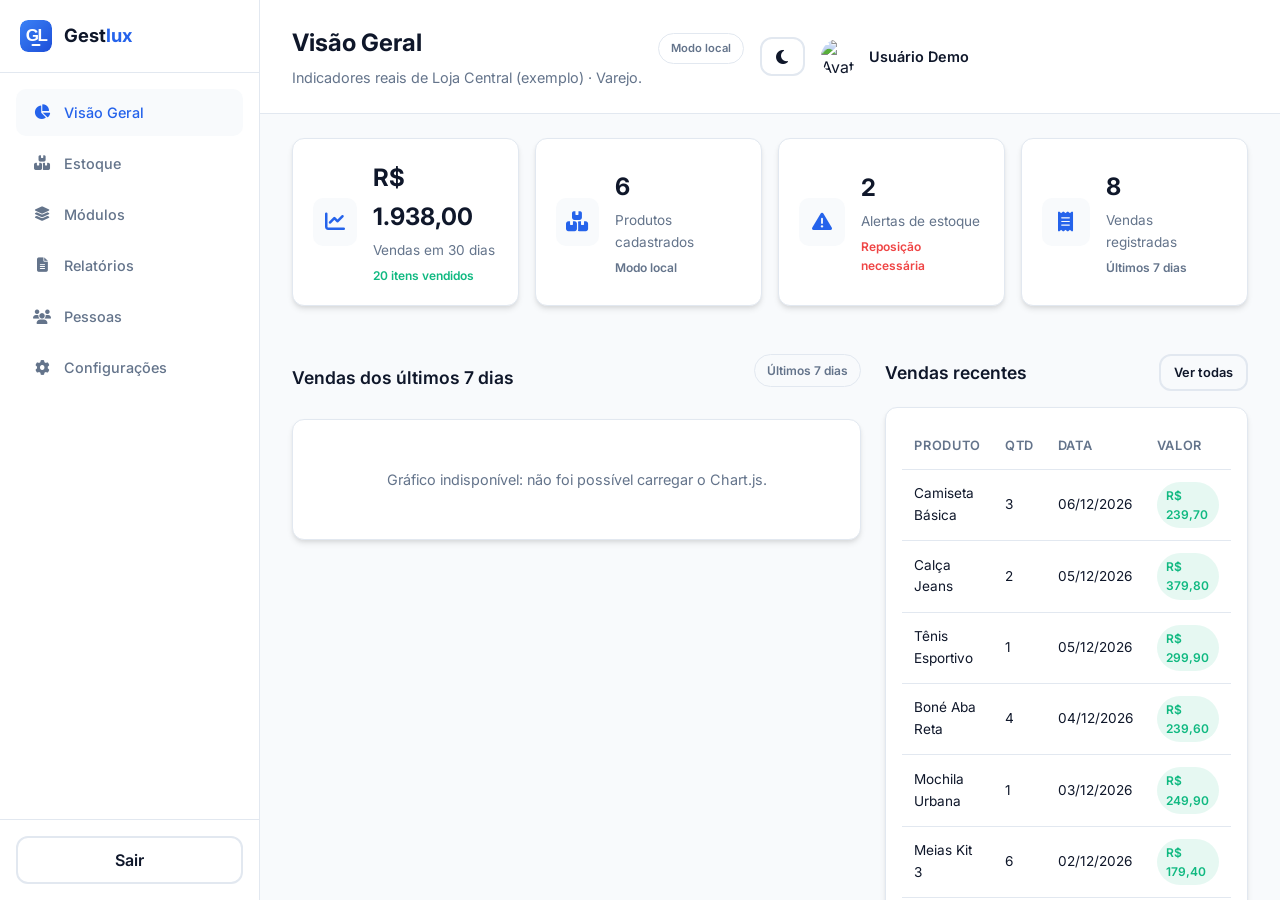
==== commit 801fa789: "Fase 3: convites por link, papéis e vendas por pessoa" ====
--- a/dashboard.html
+++ b/dashboard.html
@@ -25,7 +25,7 @@
           <li><a href="#inventory" class="nav-item" data-view="inventory"><i class="fa-solid fa-boxes-stacked"></i> Estoque</a></li>
           <li><a href="#modules" class="nav-item" data-view="modules"><i class="fa-solid fa-layer-group"></i> Módulos</a></li>
           <li><a href="#reports" class="nav-item" data-view="reports"><i class="fa-solid fa-file-alt"></i> Relatórios</a></li>
-          <li><a href="#users" class="nav-item" data-view="users"><i class="fa-solid fa-users"></i> Usuários</a></li>
+          <li><a href="#users" class="nav-item" data-view="users"><i class="fa-solid fa-users"></i> Pessoas</a></li>
           <li><a href="#settings" class="nav-item" data-view="settings"><i class="fa-solid fa-gear"></i> Configurações</a></li>
         </ul>
       </nav>
--- a/css/style.css
+++ b/css/style.css
@@ -1902,12 +1902,41 @@
 }
 
 .estoque-busca {
+  position: relative;
   margin-bottom: 1rem;
+}
+
+.estoque-busca-icone {
+  position: absolute;
+  left: 0.85rem;
+  top: 50%;
+  transform: translateY(-50%);
+  color: var(--texto-suave);
+  font-size: 0.85rem;
+  pointer-events: none;
 }
 
 .estoque-busca input {
   width: 100%;
   max-width: 340px;
+  padding: 0.7rem 1rem 0.7rem 2.4rem;
+  border: 1px solid var(--borda);
+  border-radius: var(--raio);
+  background: var(--fundo-card);
+  color: var(--texto);
+  font-family: inherit;
+  font-size: 0.9rem;
+  transition: var(--transicao);
+}
+
+.estoque-busca input:focus {
+  outline: none;
+  border-color: var(--cor-primaria);
+  box-shadow: 0 0 0 3px rgba(37, 99, 235, 0.1);
+}
+
+.estoque-busca input::-webkit-search-cancel-button {
+  cursor: pointer;
 }
 
 .acoes-produto {
@@ -2216,4 +2245,153 @@
 .modulos-vazios {
   color: var(--texto-suave);
   font-size: 0.85rem;
+}
+
+/* ---------------------------
+   Pessoas, convites e vendedores
+   --------------------------- */
+.pessoas-grid {
+  display: grid;
+  grid-template-columns: 1.6fr 1fr;
+  gap: 1.25rem;
+  padding: 1.5rem 2rem 0;
+}
+
+.pessoas-grid .card-body,
+.convites-card .card-body,
+.em-breve-card .card-body,
+.vendas-pessoa-card .card-body {
+  background: var(--fundo-card);
+  border: 1px solid var(--borda);
+  border-radius: var(--raio);
+  padding: 1rem;
+}
+
+.convites-card,
+.em-breve-card,
+.vendas-pessoa-card {
+  margin: 1.25rem 2rem 0;
+}
+
+.texto-suave {
+  color: var(--texto-suave);
+  font-size: 0.85rem;
+  line-height: 1.5;
+}
+
+.status-info {
+  background: rgba(37, 99, 235, 0.1);
+  color: var(--cor-primaria);
+}
+
+.papel-fixo {
+  font-size: 0.85rem;
+}
+
+.paper-select,
+.form-convite select,
+.convite-link input,
+.relatorio-filtros select {
+  width: 100%;
+  padding: 0.5rem;
+  border: 1px solid var(--borda);
+  border-radius: var(--raio);
+  background: var(--fundo-card);
+  color: var(--texto);
+  font-family: inherit;
+  font-size: 0.85rem;
+}
+
+.paper-select {
+  min-width: 150px;
+}
+
+.form-convite {
+  display: grid;
+  gap: 0.75rem;
+}
+
+.form-convite label {
+  display: grid;
+  gap: 0.35rem;
+  font-size: 0.8rem;
+  color: var(--texto-suave);
+}
+
+.form-convite input {
+  width: 100%;
+  padding: 0.5rem;
+  border: 1px solid var(--borda);
+  border-radius: var(--raio);
+  background: var(--fundo-card);
+  color: var(--texto);
+  font-family: inherit;
+  font-size: 0.85rem;
+}
+
+.convite-link {
+  display: flex;
+  gap: 0.5rem;
+  align-items: center;
+  min-width: 320px;
+}
+
+.convite-link input {
+  flex: 1;
+  min-width: 0;
+  font-size: 0.75rem;
+}
+
+.btn-ghost {
+  background: transparent;
+  border: 1px solid transparent;
+  color: var(--cor-erro);
+  padding: 0.35rem 0.6rem;
+  border-radius: var(--raio);
+  font-size: 0.8rem;
+  cursor: pointer;
+}
+
+.btn-ghost:hover {
+  background: rgba(239, 68, 68, 0.08);
+}
+
+.etapa-em-breve {
+  font-size: 0.68rem;
+  font-weight: 600;
+  text-transform: uppercase;
+  letter-spacing: 0.04em;
+  padding: 0.2rem 0.5rem;
+  border-radius: 999px;
+  color: var(--cor-aviso);
+  background: rgba(245, 158, 11, 0.15);
+}
+
+.vendas-pessoa-card .data-table td:last-child,
+.vendas-pessoa-card .data-table th:last-child {
+  text-align: right;
+}
+
+.convite-aviso {
+  margin-bottom: 1rem;
+  padding: 0.75rem;
+  border: 1px solid rgba(37, 99, 235, 0.25);
+  border-radius: var(--raio);
+  background: rgba(37, 99, 235, 0.08);
+  color: var(--texto);
+  font-size: 0.82rem;
+  line-height: 1.5;
+}
+
+@media (max-width: 900px) {
+  .pessoas-grid {
+    grid-template-columns: 1fr;
+    padding: 1rem;
+  }
+
+  .convites-card,
+  .em-breve-card,
+  .vendas-pessoa-card {
+    margin: 1rem;
+  }
 }
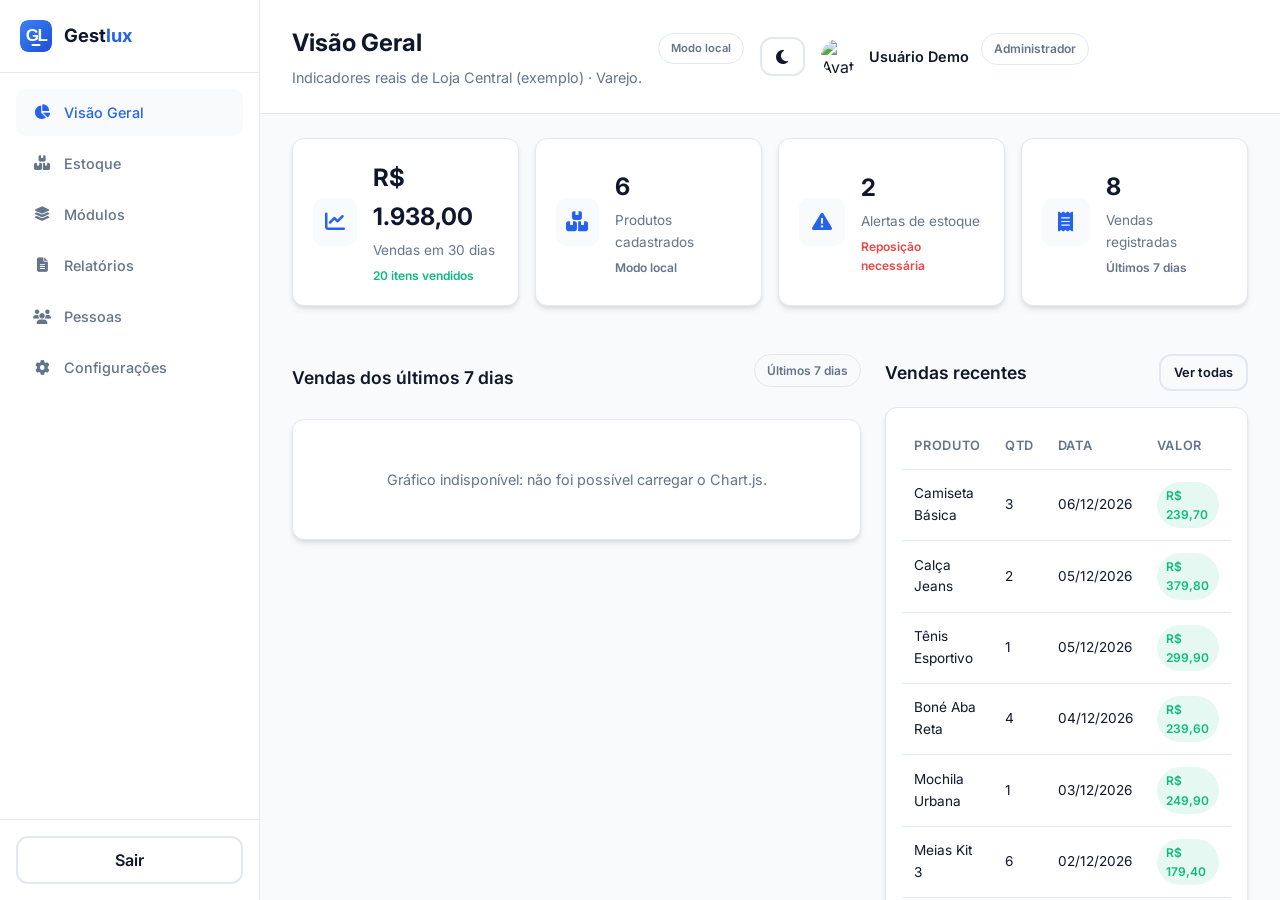
==== commit dce67e01: "Mostra o papel ativo no cabecalho do painel" ====
--- a/dashboard.html
+++ b/dashboard.html
@@ -49,6 +49,7 @@
             <div class="user-profile">
               <img src="https://ui-avatars.com/api/?name=Usuario&background=2563eb&color=fff" alt="Usuário" class="user-avatar" id="user-avatar" />
               <span class="user-name" id="user-name">Usuário Demo</span>
+              <span class="badge badge-outline" id="user-papel">Administrador</span>
             </div>
           </div>
         </div>
@@ -132,6 +133,45 @@
     </main>
   </div>
 
+  <datalist id="lista-fornecedores"></datalist>
+
+  <div class="modal" id="modal-novo-produto" hidden role="dialog" aria-modal="true" aria-labelledby="modal-novo-titulo">
+    <div class="modal-caixa">
+      <h3 id="modal-novo-titulo">Novo produto</h3>
+      <form id="novo-produto-form" class="config-form">
+        <div class="form-group"><label for="novo-nome">Nome do produto</label>
+          <input id="novo-nome" required placeholder="Ex: Camiseta Básica" /></div>
+        <div class="form-group"><label for="novo-sku">SKU</label>
+          <input id="novo-sku" placeholder="Ex: CAM-001" /></div>
+        <div class="form-group"><label for="novo-preco">Preço (R$)</label>
+          <input id="novo-preco" type="number" min="0" step="0.05" required placeholder="Ex: 79,90" /></div>
+        <div class="form-group"><label for="novo-qtd">Quantidade</label>
+          <input id="novo-qtd" type="number" min="0" step="1" required placeholder="Ex: 120" /></div>
+        <div class="form-group"><label for="novo-min">Estoque mínimo</label>
+          <input id="novo-min" type="number" min="0" step="1" placeholder="Ex: 20" /></div>
+        <div class="form-group"><label for="novo-tipo">Tipo do produto</label>
+          <select id="novo-tipo">
+            <option value="">Não informado</option>
+            <option value="alimentos">Alimentos</option>
+            <option value="vestuario">Vestuário</option>
+            <option value="outros">Outros</option>
+          </select></div>
+        <div class="form-group"><label for="novo-validade">Data de validade (opcional)</label>
+          <input id="novo-validade" type="date" /></div>
+        <div class="form-group"><label for="novo-nota">Nota fiscal (opcional)</label>
+          <input id="novo-nota" type="text" maxlength="120" placeholder="Ex: NF-e 12345" /></div>
+        <div class="form-group"><label for="novo-codigo">Código de barras / GTIN (opcional)</label>
+          <input id="novo-codigo" type="text" maxlength="40" placeholder="Ex: 7891234567890" /></div>
+        <div class="form-group"><label for="novo-fornecedor">Fornecedor habitual (opcional)</label>
+          <input id="novo-fornecedor" type="text" maxlength="120" list="lista-fornecedores" placeholder="Ex: Tecidos Sul" /></div>
+        <div class="modal-acoes">
+          <button type="button" class="btn btn-outline" id="novo-cancelar">Cancelar</button>
+          <button type="submit" class="btn btn-primary">Adicionar produto</button>
+        </div>
+      </form>
+    </div>
+  </div>
+
   <div class="modal" id="modal-produto" hidden role="dialog" aria-modal="true" aria-labelledby="modal-produto-titulo">
     <div class="modal-caixa">
       <h3 id="modal-produto-titulo">Editar produto</h3>
@@ -142,11 +182,26 @@
         <div class="form-group"><label for="modal-sku">SKU</label>
           <input id="modal-sku" placeholder="Ex: CAM-001" /></div>
         <div class="form-group"><label for="modal-preco">Preço (R$)</label>
-          <input id="modal-preco" type="number" min="0" step="0.01" required value="0" /></div>
+          <input id="modal-preco" type="number" min="0" step="0.05" required value="0" /></div>
         <div class="form-group"><label for="modal-qtd">Quantidade</label>
           <input id="modal-qtd" type="number" min="0" step="1" required value="0" /></div>
         <div class="form-group"><label for="modal-min">Estoque mínimo</label>
           <input id="modal-min" type="number" min="0" step="1" value="0" /></div>
+        <div class="form-group"><label for="modal-tipo">Tipo do produto</label>
+          <select id="modal-tipo">
+            <option value="">Não informado</option>
+            <option value="alimentos">Alimentos</option>
+            <option value="vestuario">Vestuário</option>
+            <option value="outros">Outros</option>
+          </select></div>
+        <div class="form-group"><label for="modal-validade">Data de validade (opcional)</label>
+          <input id="modal-validade" type="date" /></div>
+        <div class="form-group"><label for="modal-nota">Nota fiscal (opcional)</label>
+          <input id="modal-nota" type="text" maxlength="120" placeholder="Ex: NF-e 12345" /></div>
+        <div class="form-group"><label for="modal-codigo">Código de barras / GTIN (opcional)</label>
+          <input id="modal-codigo" type="text" maxlength="40" placeholder="Ex: 7891234567890" /></div>
+        <div class="form-group"><label for="modal-fornecedor">Fornecedor habitual (opcional)</label>
+          <input id="modal-fornecedor" type="text" maxlength="120" list="lista-fornecedores" placeholder="Ex: Tecidos Sul" /></div>
         <div class="modal-acoes">
           <button type="button" class="btn btn-outline" id="modal-cancelar">Cancelar</button>
           <button type="submit" class="btn btn-primary">Salvar alterações</button>
@@ -167,8 +222,14 @@
         <input type="hidden" id="entrada-produto-id" />
         <div class="form-group"><label for="entrada-qtd">Quantidade a adicionar</label>
           <input id="entrada-qtd" type="number" min="1" step="1" required placeholder="Ex: 20" /></div>
+        <div class="form-group"><label for="entrada-fornecedor">Fornecedor (opcional)</label>
+          <input id="entrada-fornecedor" type="text" maxlength="120" list="lista-fornecedores" placeholder="Ex: Tecidos Sul" /></div>
+        <div class="form-group"><label for="entrada-lote">Lote (opcional)</label>
+          <input id="entrada-lote" type="text" maxlength="120" placeholder="Ex: LOTE-2409" /></div>
+        <div class="form-group"><label for="entrada-validade">Validade do lote (opcional)</label>
+          <input id="entrada-validade" type="date" /></div>
         <div class="form-group"><label for="entrada-obs">Observação (opcional)</label>
-          <input id="entrada-obs" type="text" maxlength="200" placeholder="Ex: nota fiscal 12345" /></div>
+          <input id="entrada-obs" type="text" maxlength="200" placeholder="Ex: conferido com o romaneio" /></div>
         <div class="modal-acoes">
           <button type="button" class="btn btn-outline" id="entrada-cancelar">Cancelar</button>
           <button type="submit" class="btn btn-primary">Registrar entrada</button>
--- a/css/style.css
+++ b/css/style.css
@@ -2394,4 +2394,85 @@
   .vendas-pessoa-card {
     margin: 1rem;
   }
+}
+
+/* ---------------------------
+   Estoque: filtros e modal de produto
+   --------------------------- */
+.estoque-lista h3 {
+  margin: 0;
+  font-size: 1rem;
+  color: var(--texto);
+}
+
+.estoque-cabecalho {
+  display: flex;
+  align-items: center;
+  justify-content: space-between;
+  gap: 1rem;
+  margin-bottom: 1rem;
+}
+
+.estoque-filtros {
+  display: flex;
+  flex-wrap: wrap;
+  align-items: end;
+  gap: 0.75rem;
+  margin-bottom: 1rem;
+}
+
+.estoque-filtros .estoque-busca {
+  flex: 1;
+  min-width: 220px;
+}
+
+.estoque-filtros label {
+  display: grid;
+  gap: 0.35rem;
+  font-size: 0.8rem;
+  color: var(--texto-suave);
+}
+
+.estoque-filtros select {
+  padding: 0.55rem 0.6rem;
+  border: 1px solid var(--borda);
+  border-radius: var(--raio);
+  background: var(--fundo-card);
+  color: var(--texto);
+  font-family: inherit;
+  font-size: 0.85rem;
+  min-width: 170px;
+}
+
+.campo-ajuda,
+.produto-nota,
+.historico-detalhes {
+  display: block;
+  font-size: 0.72rem;
+  color: var(--texto-suave);
+  margin-top: 0.15rem;
+}
+
+.historico-detalhes {
+  color: var(--cor-primaria);
+}
+
+.validade-vencida {
+  color: var(--cor-erro);
+  font-weight: 600;
+}
+
+@media (max-width: 700px) {
+  .estoque-cabecalho {
+    align-items: flex-start;
+    flex-direction: column;
+  }
+
+  .estoque-filtros .estoque-busca {
+    min-width: 100%;
+  }
+
+  .estoque-filtros select {
+    width: 100%;
+  }
 }
